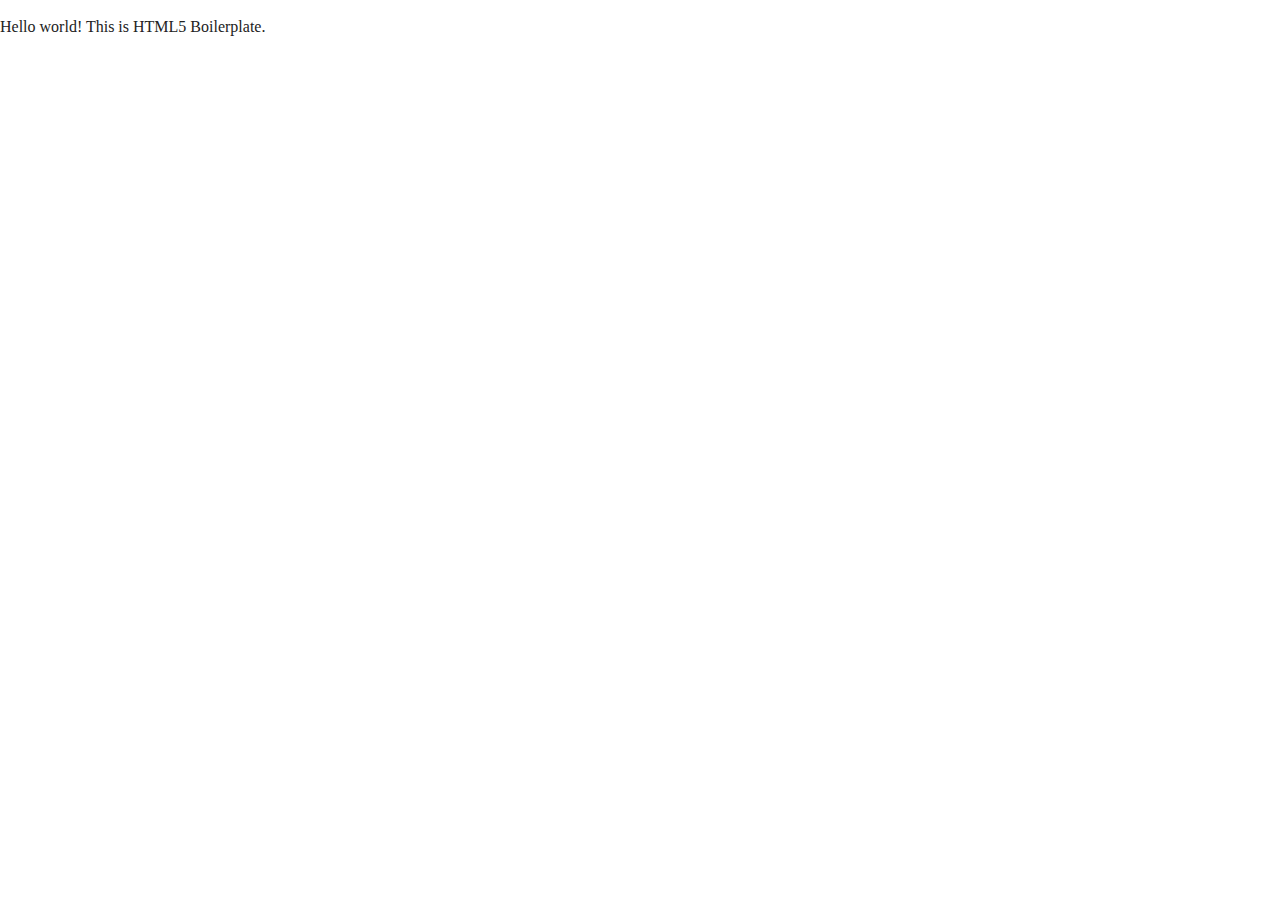
==== index.html @ 9a948e3f "first commit" ====
<!doctype html>
<html class="no-js" lang="">

<head>
  <meta charset="utf-8">
  <title></title>
  <meta name="description" content="">
  <meta name="viewport" content="width=device-width, initial-scale=1">

  <meta property="og:title" content="">
  <meta property="og:type" content="">
  <meta property="og:url" content="">
  <meta property="og:image" content="">

  <link rel="manifest" href="site.webmanifest">
  <link rel="apple-touch-icon" href="icon.png">
  <!-- Place favicon.ico in the root directory -->

  <link rel="stylesheet" href="css/normalize.css">
  <link rel="stylesheet" href="css/main.css">

  <meta name="theme-color" content="#fafafa">
</head>

<body>

  <!-- Add your site or application content here -->
  <p>Hello world! This is HTML5 Boilerplate.</p>
  <script src="js/vendor/modernizr-3.11.2.min.js"></script>
  <script src="js/plugins.js"></script>
  <script src="js/main.js"></script>

  <!-- Google Analytics: change UA-XXXXX-Y to be your site's ID. -->
  <script>
    window.ga = function () { ga.q.push(arguments) }; ga.q = []; ga.l = +new Date;
    ga('create', 'UA-XXXXX-Y', 'auto'); ga('set', 'anonymizeIp', true); ga('set', 'transport', 'beacon'); ga('send', 'pageview')
  </script>
  <script src="https://www.google-analytics.com/analytics.js" async></script>
</body>

</html>
---- css/main.css ----
/*! HTML5 Boilerplate v8.0.0 | MIT License | https://html5boilerplate.com/ */

/* main.css 2.1.0 | MIT License | https://github.com/h5bp/main.css#readme */
/*
 * What follows is the result of much research on cross-browser styling.
 * Credit left inline and big thanks to Nicolas Gallagher, Jonathan Neal,
 * Kroc Camen, and the H5BP dev community and team.
 */

/* ==========================================================================
   Base styles: opinionated defaults
   ========================================================================== */

html {
  color: #222;
  font-size: 1em;
  line-height: 1.4;
}

/*
 * Remove text-shadow in selection highlight:
 * https://twitter.com/miketaylr/status/12228805301
 *
 * Vendor-prefixed and regular ::selection selectors cannot be combined:
 * https://stackoverflow.com/a/16982510/7133471
 *
 * Customize the background color to match your design.
 */

::-moz-selection {
  background: #b3d4fc;
  text-shadow: none;
}

::selection {
  background: #b3d4fc;
  text-shadow: none;
}

/*
 * A better looking default horizontal rule
 */

hr {
  display: block;
  height: 1px;
  border: 0;
  border-top: 1px solid #ccc;
  margin: 1em 0;
  padding: 0;
}

/*
 * Remove the gap between audio, canvas, iframes,
 * images, videos and the bottom of their containers:
 * https://github.com/h5bp/html5-boilerplate/issues/440
 */

audio,
canvas,
iframe,
img,
svg,
video {
  vertical-align: middle;
}

/*
 * Remove default fieldset styles.
 */

fieldset {
  border: 0;
  margin: 0;
  padding: 0;
}

/*
 * Allow only vertical resizing of textareas.
 */

textarea {
  resize: vertical;
}

/* ==========================================================================
   Author's custom styles
   ========================================================================== */

/* ==========================================================================
   Helper classes
   ========================================================================== */

/*
 * Hide visually and from screen readers
 */

.hidden,
[hidden] {
  display: none !important;
}

/*
 * Hide only visually, but have it available for screen readers:
 * https://snook.ca/archives/html_and_css/hiding-content-for-accessibility
 *
 * 1. For long content, line feeds are not interpreted as spaces and small width
 *    causes content to wrap 1 word per line:
 *    https://medium.com/@jessebeach/beware-smushed-off-screen-accessible-text-5952a4c2cbfe
 */

.sr-only {
  border: 0;
  clip: rect(0, 0, 0, 0);
  height: 1px;
  margin: -1px;
  overflow: hidden;
  padding: 0;
  position: absolute;
  white-space: nowrap;
  width: 1px;
  /* 1 */
}

/*
 * Extends the .sr-only class to allow the element
 * to be focusable when navigated to via the keyboard:
 * https://www.drupal.org/node/897638
 */

.sr-only.focusable:active,
.sr-only.focusable:focus {
  clip: auto;
  height: auto;
  margin: 0;
  overflow: visible;
  position: static;
  white-space: inherit;
  width: auto;
}

/*
 * Hide visually and from screen readers, but maintain layout
 */

.invisible {
  visibility: hidden;
}

/*
 * Clearfix: contain floats
 *
 * For modern browsers
 * 1. The space content is one way to avoid an Opera bug when the
 *    `contenteditable` attribute is included anywhere else in the document.
 *    Otherwise it causes space to appear at the top and bottom of elements
 *    that receive the `clearfix` class.
 * 2. The use of `table` rather than `block` is only necessary if using
 *    `:before` to contain the top-margins of child elements.
 */

.clearfix::before,
.clearfix::after {
  content: " ";
  display: table;
}

.clearfix::after {
  clear: both;
}

/* ==========================================================================
   EXAMPLE Media Queries for Responsive Design.
   These examples override the primary ('mobile first') styles.
   Modify as content requires.
   ========================================================================== */

@media only screen and (min-width: 35em) {
  /* Style adjustments for viewports that meet the condition */
}

@media print,
  (-webkit-min-device-pixel-ratio: 1.25),
  (min-resolution: 1.25dppx),
  (min-resolution: 120dpi) {
  /* Style adjustments for high resolution devices */
}

/* ==========================================================================
   Print styles.
   Inlined to avoid the additional HTTP request:
   https://www.phpied.com/delay-loading-your-print-css/
   ========================================================================== */

@media print {
  *,
  *::before,
  *::after {
    background: #fff !important;
    color: #000 !important;
    /* Black prints faster */
    box-shadow: none !important;
    text-shadow: none !important;
  }

  a,
  a:visited {
    text-decoration: underline;
  }

  a[href]::after {
    content: " (" attr(href) ")";
  }

  abbr[title]::after {
    content: " (" attr(title) ")";
  }

  /*
   * Don't show links that are fragment identifiers,
   * or use the `javascript:` pseudo protocol
   */
  a[href^="#"]::after,
  a[href^="javascript:"]::after {
    content: "";
  }

  pre {
    white-space: pre-wrap !important;
  }

  pre,
  blockquote {
    border: 1px solid #999;
    page-break-inside: avoid;
  }

  /*
   * Printing Tables:
   * https://web.archive.org/web/20180815150934/http://css-discuss.incutio.com/wiki/Printing_Tables
   */
  thead {
    display: table-header-group;
  }

  tr,
  img {
    page-break-inside: avoid;
  }

  p,
  h2,
  h3 {
    orphans: 3;
    widows: 3;
  }

  h2,
  h3 {
    page-break-after: avoid;
  }
}
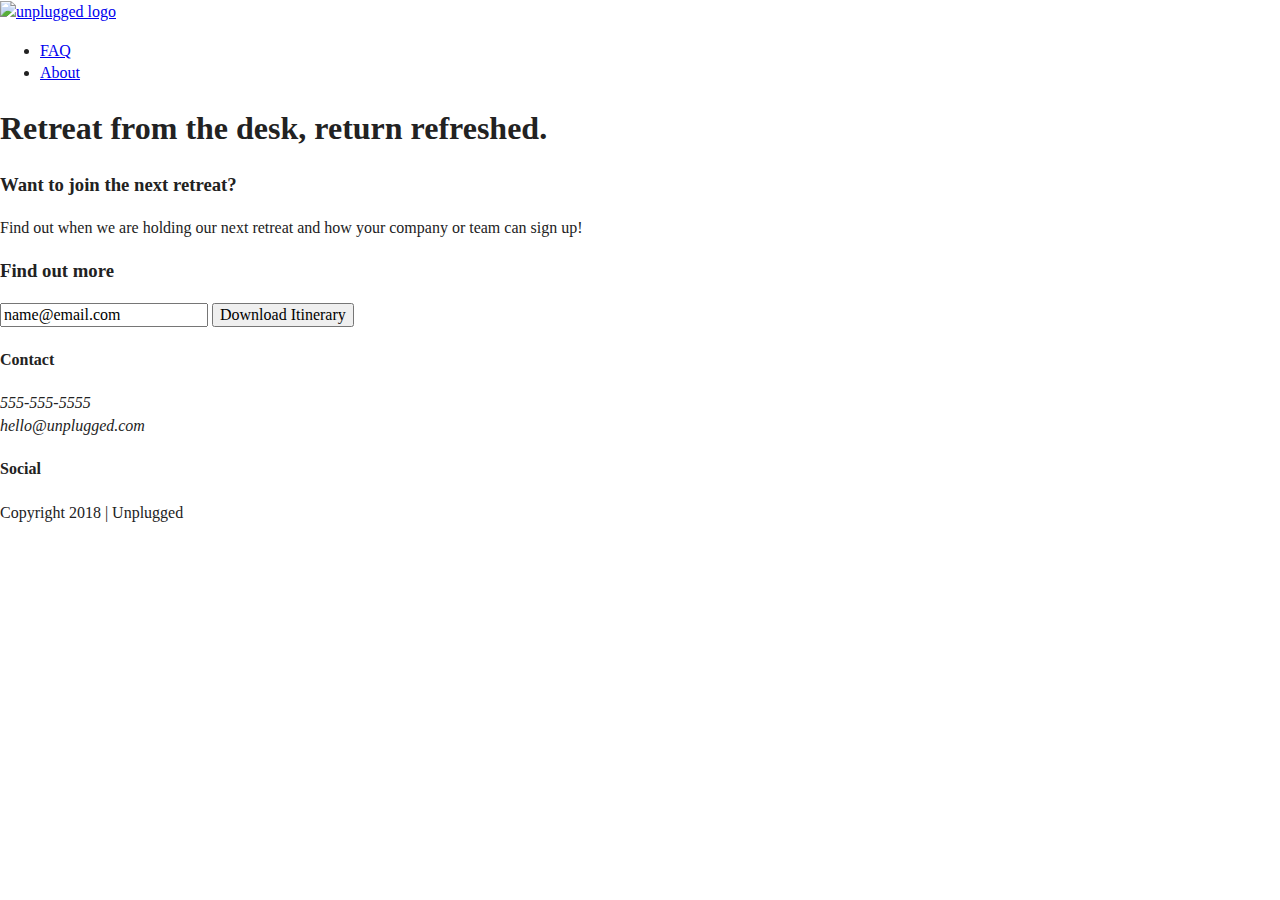
==== commit e7c22577: "HTML content added" ====
--- a/index.html
+++ b/index.html
@@ -3,14 +3,10 @@
 
 <head>
   <meta charset="utf-8">
-  <title></title>
+  <meta http-equiv="x-ua-compatible" content="ie=edge">
+  <title>Unplugged Retreat</title>
   <meta name="description" content="">
-  <meta name="viewport" content="width=device-width, initial-scale=1">
-
-  <meta property="og:title" content="">
-  <meta property="og:type" content="">
-  <meta property="og:url" content="">
-  <meta property="og:image" content="">
+  <meta name="viewport" content="width=device-width, initial-scale=1, shrink-to-fit=no">
 
   <link rel="manifest" href="site.webmanifest">
   <link rel="apple-touch-icon" href="icon.png">
@@ -18,24 +14,111 @@
 
   <link rel="stylesheet" href="css/normalize.css">
   <link rel="stylesheet" href="css/main.css">
-
-  <meta name="theme-color" content="#fafafa">
 </head>
 
 <body>
+  <!--[if lte IE 9]>
+    <p class="browserupgrade">You are using an <strong>outdated</strong> browser. Please <a href="https://browsehappy.com/">upgrade your browser</a> to improve your experience and security.</p>
+  <![endif]-->
 
   <!-- Add your site or application content here -->
-  <p>Hello world! This is HTML5 Boilerplate.</p>
-  <script src="js/vendor/modernizr-3.11.2.min.js"></script>
+  <header>
+    <div class="content-wrapper">
+      <a href="#">
+        <img src="" alt="unplugged logo">
+      </a>
+      <div class="header-divider"></div>
+      <nav>
+        <ul>
+          <li><a href="faq/index.html" target="_blank">FAQ</a></li>
+          <li><a href="about/index.html" target="_blank">About</a></li>
+        </ul>
+      </nav>
+    </div>
+  </header>
+
+  <main>
+
+    <section class="hero-area">
+      <div class="content-wrapper">
+        <h1>Retreat from the desk, return refreshed.</h1>
+      </div>
+    </section>
+
+    <aside>
+      <div class="content-wrapper">
+        <div class="form-description">
+          <h3>Want to join the next retreat?</h3>
+          <p>
+            Find out when we are holding our next retreat and how your company or team can sign up!
+          </p>
+        </div>
+        <div class="form">
+          <h3>Find out more</h3>
+          <input type="text" name="name" value="name@email.com">
+          <input type="button" value="Download Itinerary">
+        </div>
+      </div> <!-- aside content wrapper ends -->
+    </aside>
+
+  </main> <!-- main wrapper -->
+
+  <footer>
+    <div class="content-wrapper">
+      <div class="footer-content">
+        <div class="contact">
+          <h4>Contact</h4>
+          <address>
+            <p>
+              555-555-5555<br>
+              hello@unplugged.com
+            </p>
+          </address>
+        </div>
+        <div class="social">
+          <h4>Social</h4>
+          <div class="social-icons">
+            <p>
+              <a href="https://www.facebook.com/Skillcrush/" target="_blank"></a>
+            </p>
+            <p>
+              <a href="https://twitter.com/Skillcrush" target="_blank"></a>
+            </p>
+            <p>
+              <a href="https://www.instagram.com/skillcrush/" target="_blank"></a>
+            </p>
+          </div>
+        </div>
+      </div> <!-- footer content ends -->
+    </div>
+    <!--footer content-wrapper ends-->
+    <div class="copyright">
+      <p>Copyright 2018 | Unplugged</p>
+    </div>
+  </footer>
+
+  <script src="js/vendor/modernizr-3.6.0.min.js"></script>
+  <script src="https://code.jquery.com/jquery-3.3.1.min.js" integrity="sha256-FgpCb/KJQlLNfOu91ta32o/NMZxltwRo8QtmkMRdAu8="
+    crossorigin="anonymous"></script>
+  <script>
+    window.jQuery || document.write('<script src="js/vendor/jquery-3.3.1.min.js"><\/script>')
+
+  </script>
   <script src="js/plugins.js"></script>
   <script src="js/main.js"></script>
 
   <!-- Google Analytics: change UA-XXXXX-Y to be your site's ID. -->
   <script>
-    window.ga = function () { ga.q.push(arguments) }; ga.q = []; ga.l = +new Date;
-    ga('create', 'UA-XXXXX-Y', 'auto'); ga('set', 'anonymizeIp', true); ga('set', 'transport', 'beacon'); ga('send', 'pageview')
+    window.ga = function () {
+      ga.q.push(arguments)
+    };
+    ga.q = [];
+    ga.l = +new Date;
+    ga('create', 'UA-XXXXX-Y', 'auto');
+    ga('send', 'pageview')
+
   </script>
-  <script src="https://www.google-analytics.com/analytics.js" async></script>
+  <script src="https://www.google-analytics.com/analytics.js" async defer></script>
 </body>
 
 </html>
--- a/css/main.css
+++ b/css/main.css
@@ -1,6 +1,5 @@
-/*! HTML5 Boilerplate v8.0.0 | MIT License | https://html5boilerplate.com/ */
-
-/* main.css 2.1.0 | MIT License | https://github.com/h5bp/main.css#readme */
+/*! HTML5 Boilerplate v6.1.0 | MIT License | https://html5boilerplate.com/ */
+
 /*
  * What follows is the result of much research on cross-browser styling.
  * Credit left inline and big thanks to Nicolas Gallagher, Jonathan Neal,
@@ -12,9 +11,9 @@
    ========================================================================== */
 
 html {
-  color: #222;
-  font-size: 1em;
-  line-height: 1.4;
+    color: #222;
+    font-size: 1em;
+    line-height: 1.4;
 }
 
 /*
@@ -28,13 +27,13 @@
  */
 
 ::-moz-selection {
-  background: #b3d4fc;
-  text-shadow: none;
+    background: #b3d4fc;
+    text-shadow: none;
 }
 
 ::selection {
-  background: #b3d4fc;
-  text-shadow: none;
+    background: #b3d4fc;
+    text-shadow: none;
 }
 
 /*
@@ -42,12 +41,12 @@
  */
 
 hr {
-  display: block;
-  height: 1px;
-  border: 0;
-  border-top: 1px solid #ccc;
-  margin: 1em 0;
-  padding: 0;
+    display: block;
+    height: 1px;
+    border: 0;
+    border-top: 1px solid #ccc;
+    margin: 1em 0;
+    padding: 0;
 }
 
 /*
@@ -62,7 +61,7 @@
 img,
 svg,
 video {
-  vertical-align: middle;
+    vertical-align: middle;
 }
 
 /*
@@ -70,9 +69,9 @@
  */
 
 fieldset {
-  border: 0;
-  margin: 0;
-  padding: 0;
+    border: 0;
+    margin: 0;
+    padding: 0;
 }
 
 /*
@@ -80,13 +79,40 @@
  */
 
 textarea {
-  resize: vertical;
+    resize: vertical;
+}
+
+/* ==========================================================================
+   Browser Upgrade Prompt
+   ========================================================================== */
+
+.browserupgrade {
+    margin: 0.2em 0;
+    background: #ccc;
+    color: #000;
+    padding: 0.2em 0;
 }
 
 /* ==========================================================================
    Author's custom styles
    ========================================================================== */
 
+
+
+
+
+
+
+
+
+
+
+
+
+
+
+
+
 /* ==========================================================================
    Helper classes
    ========================================================================== */
@@ -95,9 +121,8 @@
  * Hide visually and from screen readers
  */
 
-.hidden,
-[hidden] {
-  display: none !important;
+.hidden {
+    display: none !important;
 }
 
 /*
@@ -109,34 +134,33 @@
  *    https://medium.com/@jessebeach/beware-smushed-off-screen-accessible-text-5952a4c2cbfe
  */
 
-.sr-only {
-  border: 0;
-  clip: rect(0, 0, 0, 0);
-  height: 1px;
-  margin: -1px;
-  overflow: hidden;
-  padding: 0;
-  position: absolute;
-  white-space: nowrap;
-  width: 1px;
-  /* 1 */
-}
-
-/*
- * Extends the .sr-only class to allow the element
+.visuallyhidden {
+    border: 0;
+    clip: rect(0 0 0 0);
+    height: 1px;
+    margin: -1px;
+    overflow: hidden;
+    padding: 0;
+    position: absolute;
+    width: 1px;
+    white-space: nowrap; /* 1 */
+}
+
+/*
+ * Extends the .visuallyhidden class to allow the element
  * to be focusable when navigated to via the keyboard:
  * https://www.drupal.org/node/897638
  */
 
-.sr-only.focusable:active,
-.sr-only.focusable:focus {
-  clip: auto;
-  height: auto;
-  margin: 0;
-  overflow: visible;
-  position: static;
-  white-space: inherit;
-  width: auto;
+.visuallyhidden.focusable:active,
+.visuallyhidden.focusable:focus {
+    clip: auto;
+    height: auto;
+    margin: 0;
+    overflow: visible;
+    position: static;
+    width: auto;
+    white-space: inherit;
 }
 
 /*
@@ -144,7 +168,7 @@
  */
 
 .invisible {
-  visibility: hidden;
+    visibility: hidden;
 }
 
 /*
@@ -159,14 +183,14 @@
  *    `:before` to contain the top-margins of child elements.
  */
 
-.clearfix::before,
-.clearfix::after {
-  content: " ";
-  display: table;
-}
-
-.clearfix::after {
-  clear: both;
+.clearfix:before,
+.clearfix:after {
+    content: " "; /* 1 */
+    display: table; /* 2 */
+}
+
+.clearfix:after {
+    clear: both;
 }
 
 /* ==========================================================================
@@ -176,14 +200,14 @@
    ========================================================================== */
 
 @media only screen and (min-width: 35em) {
-  /* Style adjustments for viewports that meet the condition */
+    /* Style adjustments for viewports that meet the condition */
 }
 
 @media print,
-  (-webkit-min-device-pixel-ratio: 1.25),
-  (min-resolution: 1.25dppx),
-  (min-resolution: 120dpi) {
-  /* Style adjustments for high resolution devices */
+       (-webkit-min-device-pixel-ratio: 1.25),
+       (min-resolution: 1.25dppx),
+       (min-resolution: 120dpi) {
+    /* Style adjustments for high resolution devices */
 }
 
 /* ==========================================================================
@@ -193,71 +217,71 @@
    ========================================================================== */
 
 @media print {
-  *,
-  *::before,
-  *::after {
-    background: #fff !important;
-    color: #000 !important;
-    /* Black prints faster */
-    box-shadow: none !important;
-    text-shadow: none !important;
-  }
-
-  a,
-  a:visited {
-    text-decoration: underline;
-  }
-
-  a[href]::after {
-    content: " (" attr(href) ")";
-  }
-
-  abbr[title]::after {
-    content: " (" attr(title) ")";
-  }
-
-  /*
-   * Don't show links that are fragment identifiers,
-   * or use the `javascript:` pseudo protocol
-   */
-  a[href^="#"]::after,
-  a[href^="javascript:"]::after {
-    content: "";
-  }
-
-  pre {
-    white-space: pre-wrap !important;
-  }
-
-  pre,
-  blockquote {
-    border: 1px solid #999;
-    page-break-inside: avoid;
-  }
-
-  /*
-   * Printing Tables:
-   * https://web.archive.org/web/20180815150934/http://css-discuss.incutio.com/wiki/Printing_Tables
-   */
-  thead {
-    display: table-header-group;
-  }
-
-  tr,
-  img {
-    page-break-inside: avoid;
-  }
-
-  p,
-  h2,
-  h3 {
-    orphans: 3;
-    widows: 3;
-  }
-
-  h2,
-  h3 {
-    page-break-after: avoid;
-  }
-}
-
+    *,
+    *:before,
+    *:after {
+        background: transparent !important;
+        color: #000 !important; /* Black prints faster */
+        -webkit-box-shadow: none !important;
+        box-shadow: none !important;
+        text-shadow: none !important;
+    }
+
+    a,
+    a:visited {
+        text-decoration: underline;
+    }
+
+    a[href]:after {
+        content: " (" attr(href) ")";
+    }
+
+    abbr[title]:after {
+        content: " (" attr(title) ")";
+    }
+
+    /*
+     * Don't show links that are fragment identifiers,
+     * or use the `javascript:` pseudo protocol
+     */
+
+    a[href^="#"]:after,
+    a[href^="javascript:"]:after {
+        content: "";
+    }
+
+    pre {
+        white-space: pre-wrap !important;
+    }
+    pre,
+    blockquote {
+        border: 1px solid #999;
+        page-break-inside: avoid;
+    }
+
+    /*
+     * Printing Tables:
+     * http://css-discuss.incutio.com/wiki/Printing_Tables
+     */
+
+    thead {
+        display: table-header-group;
+    }
+
+    tr,
+    img {
+        page-break-inside: avoid;
+    }
+
+    p,
+    h2,
+    h3 {
+        orphans: 3;
+        widows: 3;
+    }
+
+    h2,
+    h3 {
+        page-break-after: avoid;
+    }
+}
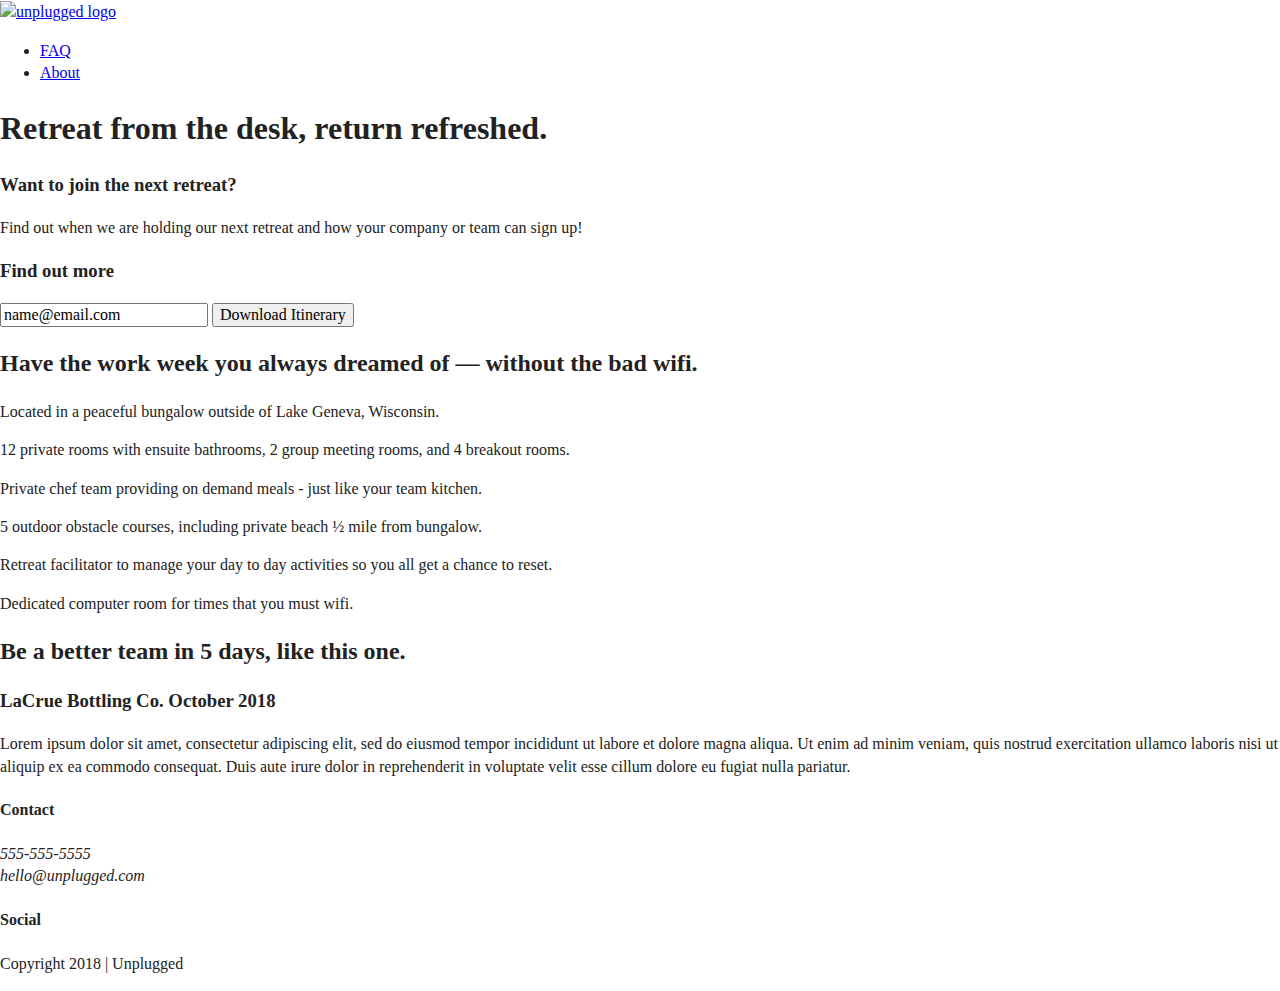
==== commit 27355e66: "Update to main body added content." ====
--- a/index.html
+++ b/index.html
@@ -61,6 +61,73 @@
       </div> <!-- aside content wrapper ends -->
     </aside>
 
+    <section class="features">
+      <div class="content-wrapper">
+        <h2>Have the work week you always dreamed of — without the bad wifi.</h2>
+        <div class="features-items">
+          <article>
+            <p class="fontawesome-icon">
+            </p>
+            <p class="features-item-description">
+              Located in a peaceful bungalow outside of Lake Geneva, Wisconsin.
+            </p>
+          </article>
+          <article>
+            <p class="fontawesome-icon">
+            </p>
+            <p class="features-item-description">
+              12 private rooms with ensuite bathrooms, 2 group meeting rooms, and 4 breakout rooms.
+            </p>
+          </article>
+          <article>
+            <p class="fontawesome-icon">
+            </p>
+            <p class="features-item-description">
+              Private chef team providing on demand meals - just like your team kitchen.
+            </p>
+          </article>
+          <article>
+            <p class="fontawesome-icon">
+            </p>
+            <p class="features-item-description">
+              5 outdoor obstacle courses, including private beach ½ mile from bungalow.
+            </p>
+          </article>
+          <article>
+            <p class="fontawesome-icon">
+            </p>
+            <p class="features-item-description">
+              Retreat facilitator to manage your day to day activities so you all get a chance to reset.
+            </p>
+          </article>
+          <article>
+            <p class="fontawesome-icon">
+            </p>
+            <p class="features-item-description">
+              Dedicated computer room for times that you must wifi.
+            </p>
+          </article>
+        </div>
+      </div>
+    </section>
+
+    <section class="reviews">
+      <div class="content-wrapper">
+        <h2>Be a better team in 5 days, like this one.</h2>
+        <article>
+          <div>
+            <h3>LaCrue Bottling Co. October 2018</h3>
+            <p>
+              Lorem ipsum dolor sit amet, consectetur adipiscing elit, sed do eiusmod tempor incididunt ut labore et
+              dolore magna aliqua. Ut enim ad minim veniam, quis nostrud exercitation ullamco laboris nisi ut aliquip
+              ex ea commodo consequat. Duis aute irure dolor in reprehenderit in voluptate velit esse cillum dolore eu
+              fugiat nulla pariatur.
+            </p>
+          </div>
+        </article>
+      </div>
+    </section>
+    
   </main> <!-- main wrapper -->
 
   <footer>
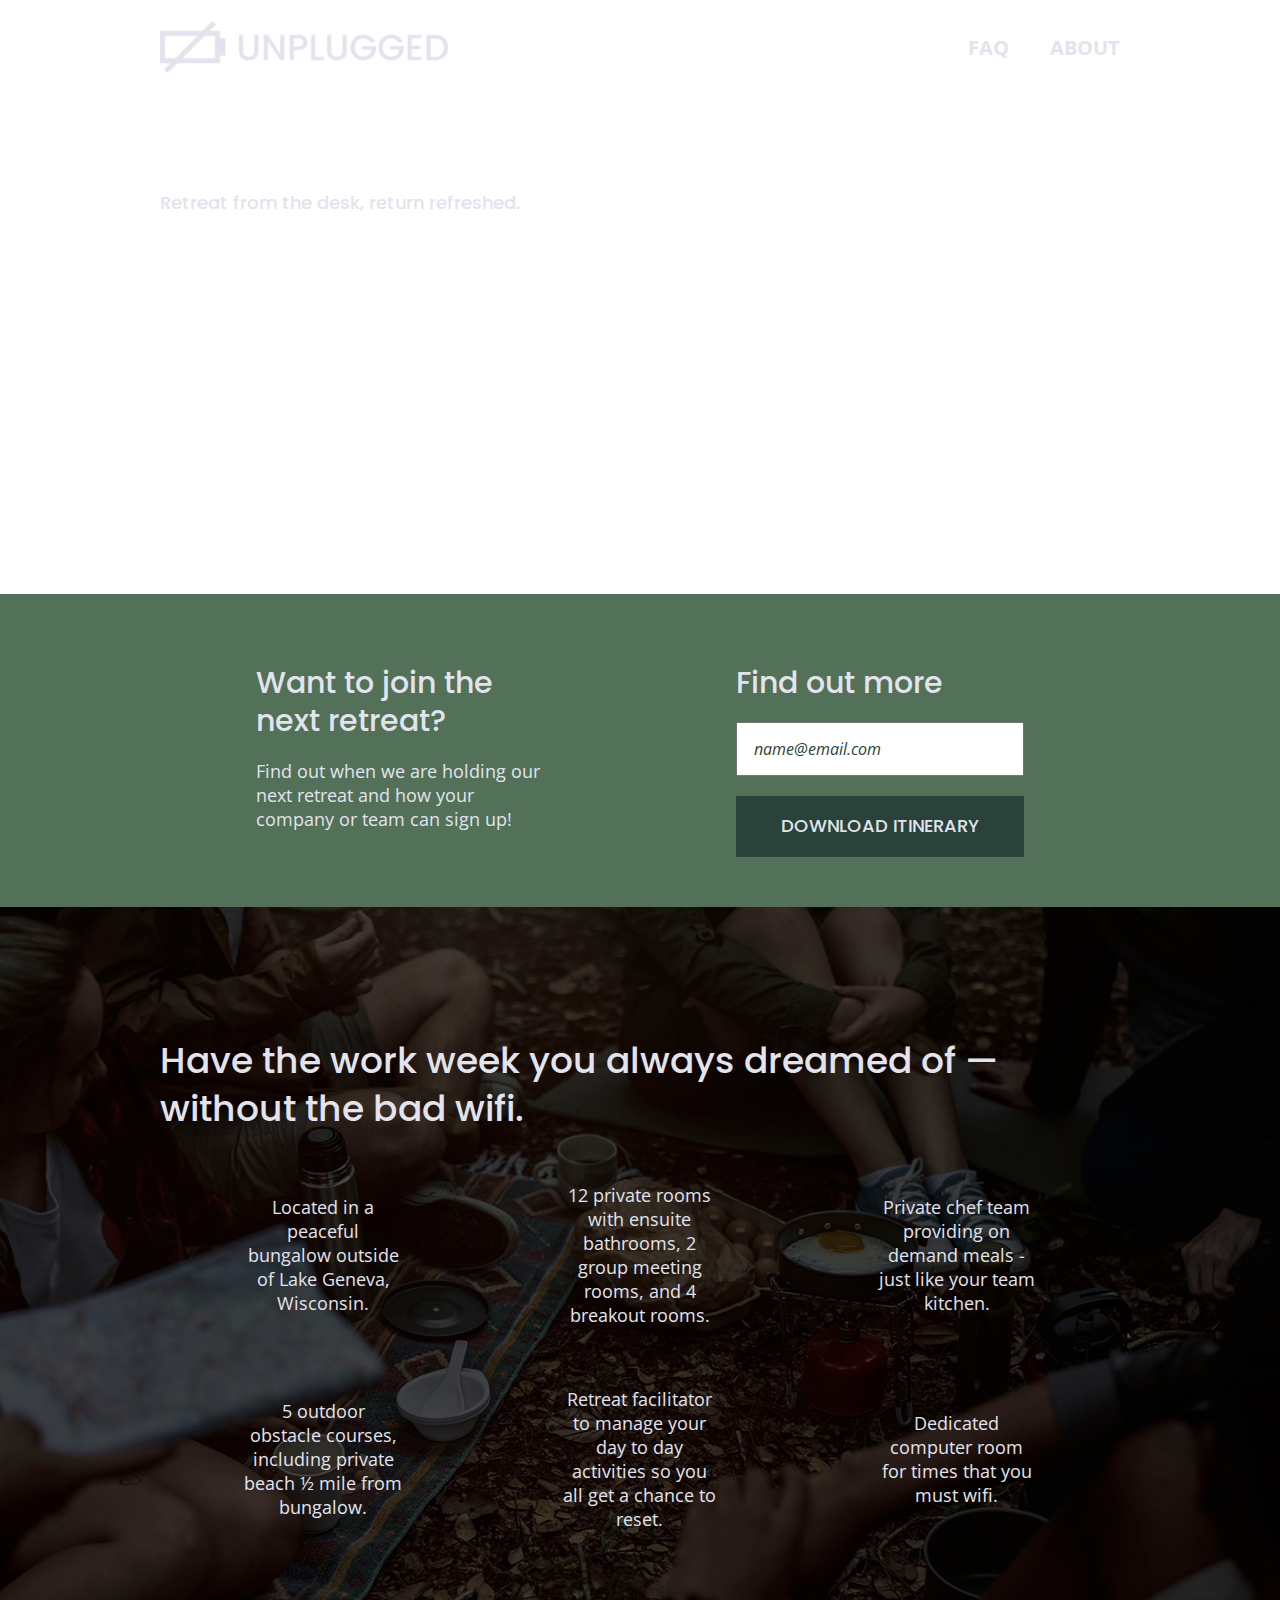
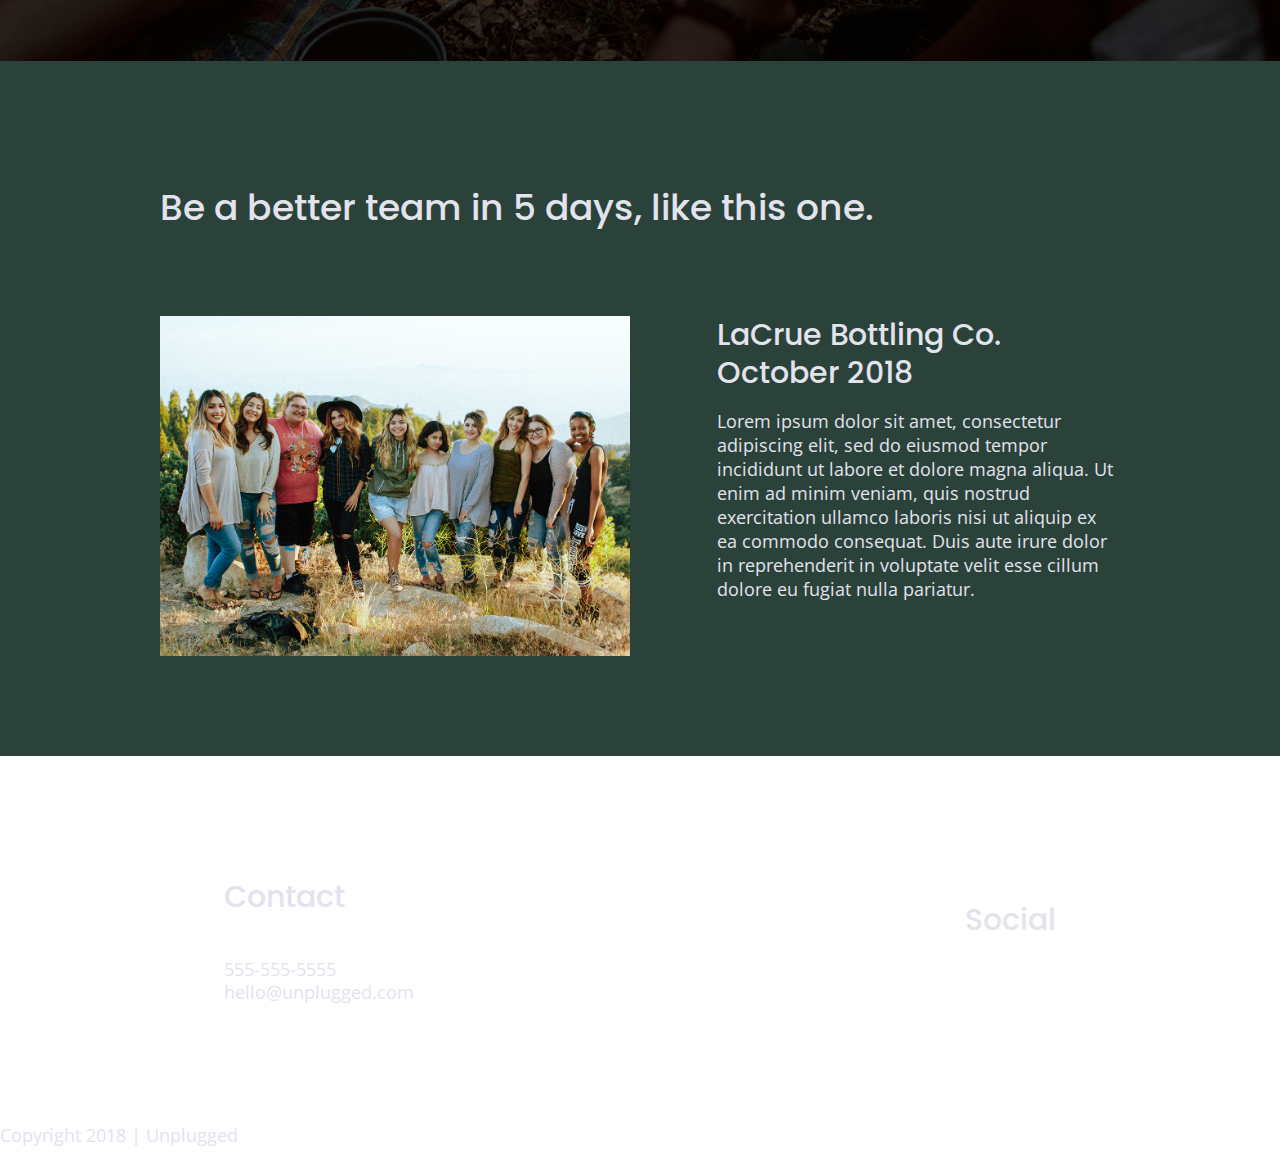
==== commit 6d1bdc7a: "Added img and logo" ====
--- a/index.html
+++ b/index.html
@@ -14,6 +14,11 @@
 
   <link rel="stylesheet" href="css/normalize.css">
   <link rel="stylesheet" href="css/main.css">
+
+  <!-- Google Fonts -->
+  <link href="https://fonts.googleapis.com/css?family=Open+Sans:400,700|Poppins:500,700" rel="stylesheet">
+  <link rel="stylesheet" href="css/normalize.css">
+  <link rel="stylesheet" href="css/main.css">
 </head>
 
 <body>
@@ -24,9 +29,11 @@
   <!-- Add your site or application content here -->
   <header>
     <div class="content-wrapper">
-      <a href="#">
-        <img src="" alt="unplugged logo">
-      </a>
+      <figure>
+        <a href="#">
+          <img src="img/unpluggedlogo.png" alt="unplugged logo">
+        </a>
+      </figure>
       <div class="header-divider"></div>
       <nav>
         <ul>
@@ -115,6 +122,9 @@
       <div class="content-wrapper">
         <h2>Be a better team in 5 days, like this one.</h2>
         <article>
+          <figure>
+            <img src="img/omar-lopez-296944-unsplash.jpg" alt="Group of people looking happy at an outdoor retreat.">
+          </figure>
           <div>
             <h3>LaCrue Bottling Co. October 2018</h3>
             <p>
--- a/css/main.css
+++ b/css/main.css
@@ -79,7 +79,7 @@
  */
 
 textarea {
-    resize: vertical;
+        resize: vertical;
 }
 
 /* ==========================================================================
@@ -87,31 +87,324 @@
    ========================================================================== */
 
 .browserupgrade {
-    margin: 0.2em 0;
-    background: #ccc;
-    color: #000;
-    padding: 0.2em 0;
+        margin: 0.2em 0;
+        background: #ccc;
+        color: #000;
+        padding: 0.2em 0;
 }
 
 /* ==========================================================================
    Author's custom styles
    ========================================================================== */
-
-
-
-
-
-
-
-
-
-
-
-
-
-
-
-
+  
+   /* General Styles */
+
+html {
+    font-size: 16px;
+}
+ 
+body {
+  font-size: 1em;
+  font-family: 'Open Sans', sans-serif;
+  color: #e2e3ed;
+  text-align: left;
+}
+
+ul, 
+ol {
+  list-style-type: none;
+}
+ 
+a {
+  color: #e2e3ed;
+  text-decoration: none;
+}
+
+h2 {
+    font-family: 'Poppins', sans-serif;
+    font-weight: 500;
+    font-size: 1.875em;
+  }
+   
+  h3, 
+  h4 {
+    font-family: 'Poppins', sans-serif;
+    font-weight: 500;
+    font-size: 1.125em;
+    margin: 20px 0;
+  }
+   
+  p {
+    font-size: .875em;
+    line-height: 1.285;
+  }
+    
+  address {
+   font-style: normal;
+  }
+
+  img {
+    width: 100%;
+   }
+    
+   figure {
+    margin: 0;
+   }
+
+.content-wrapper {
+        width: 90%;
+        margin: 50px 0;
+  }
+
+
+/* ---------- Base Heeader - Footer Styles ---------*/
+
+header,
+footer {
+        display: flex;
+        justify-content: center;
+        align-items: center;
+        flex-flow: row wrap;
+}
+
+/* Header styles */
+
+header .content-wrapper {
+        display: flex;
+        justify-content: center;
+        align-items: center;
+        flex-flow: row wrap;
+        margin: 0;
+}
+
+header {
+        padding: 15px 0;
+}
+
+.header-divider {
+         width: 100%;
+        height: 1px;
+        margin: 10px 0 20px 0;
+  }
+
+header nav {
+        display: flex;
+        justify-content: space-around;
+        align-items: center;
+        flex-flow: row wrap;
+        width: 60%;
+        font-size: 1.125em;
+        font-weight: 700;
+        text-transform: uppercase;
+}
+
+header nav ul {
+        display: flex;
+        justify-content: space-around;
+        width: 100%;
+  }
+
+  header nav ul li {
+    font-size: 1.125em;
+  }
+
+  footer {
+        flex-direction: column;
+  }
+  
+  footer p {
+        margin: 0;
+  }
+
+  footer .content-wrapper {
+        width: 55%;
+        margin: 50px 0;
+  }
+  
+  footer .contact {
+        margin-bottom: 50px;
+  }
+
+  footer .social-icons {
+        display: flex;
+        justify-content: space-around;
+        align-items: center;
+  }
+  
+  footer .social-icons p {
+        display: flex;
+        justify-content: center;
+        align-items: center;
+  }
+  
+  footer .copyright {
+        margin: 20px 0;
+  }  
+
+/* --------------------- Mobile styles Homepage -------------------- */
+
+/* Hero Area */
+
+.hero-area {
+    background-image: url(../img/jake-melara-30679-unsplash.jpg);
+    background-size: cover;
+    background-position: center;
+    min-height: 500px;
+    display: flex;
+    justify-content: center;
+    flex-flow: row wrap;
+}
+
+.hero-area h1 {
+    font-size: 2.25em;
+    font-family: 'Poppins', Helvetica, Arial, sans-serif;
+    font-weight: 500; 
+    line-height: 1.2; 
+  }
+
+/* Aside */
+
+aside {
+    background-color: #527158;
+    display: flex;
+    justify-content: center;
+    align-items: center;
+    flex-flow: row wrap;
+}
+
+aside .form{
+    margin-top: 30px;
+  } 
+
+  input[type=text] {
+    box-sizing: border-box;
+    width: 100%;
+    color: #2a423a;
+    font-style: italic;
+    padding: 1em;
+  }
+  
+  input[type=button] {
+    width: 100%;
+    padding: 20px 0;
+    margin-top: 20px;
+    background-color: #2a423a;
+    font-family: 'Poppins', Helvetica, Arial, sans-serif;
+    font-weight: 500;
+    font-size: 1.125em;
+    color: #e2e3ed;
+    border: none;
+    text-align: center;
+    text-transform: uppercase;
+  }
+
+/* Features */
+
+.features {
+    background-image: url(../img/rawpixel-800820-unsplash1.jpg);
+    background-size: cover;
+    background-position: center;
+    display: flex;
+    justify-content: center;
+    flex-flow: row wrap;
+  }
+  
+  .features h2 {
+     margin-bottom: 60px;
+  }
+
+  .features article {
+        width: 63%;
+        margin: 30px 0;
+  }
+
+  .features .features-items {
+        display: flex;
+        justify-content: center;
+        align-items: center;
+        flex-flow: row wrap;
+  }
+
+  .features p {
+      text-align: center;
+      margin: 0;
+  }
+
+  /* Reviews */
+
+.reviews {
+    background-color: #2a423a;    
+    display: flex;
+    justify-content: center;
+    flex-flow: row wrap;
+  }
+
+  .reviews h2 {
+        margin-bottom: 40px;
+        line-height: 1;
+  }
+  
+  .reviews h3 {
+        width: 55%;
+        margin: 20px 0;
+  }
+
+/* ==========================================================================
+   About Page
+   ========================================================================== */
+
+   .mission {
+    background-color: #527158;    
+    display: flex;
+    justify-content: center;
+    align-items: center;
+    flex-flow: row wrap;
+  }
+  
+  .contact-section {
+    background-color: #2a423a;
+    display: flex;
+    justify-content: center;
+    align-items: center;
+    flex-flow: row wrap;
+  }
+
+  .contact-content p {
+        margin: 0;
+  }
+
+  /* ==========================================================================
+   FAQ Page
+   ========================================================================== */
+
+.faq {
+    background-color: #527158;
+    display: flex;
+    justify-content: center;
+    align-items: center;
+    flex-flow: row wrap;
+  }
+  
+  .faq .content-wrapper {
+      margin: 50px 0 0 0;
+    display: flex;
+    justify-content: center;
+    align-items: center;
+    flex-flow: row wrap;
+  }
+
+  .faq h2 {
+        margin-bottom: 40px;
+        line-height: 1;
+  }
+  
+  .faq-content {
+        margin-bottom: 50px;
+  }
+
+  .faq-content h4 {
+    line-height: 1.333;
+  }
 
 /* ==========================================================================
    Helper classes
@@ -190,25 +483,298 @@
 }
 
 .clearfix:after {
-    clear: both;
+     clear: both;
 }
 
 /* ==========================================================================
-   EXAMPLE Media Queries for Responsive Design.
-   These examples override the primary ('mobile first') styles.
-   Modify as content requires.
+   Media Queries for Responsive Design.
    ========================================================================== */
 
-@media only screen and (min-width: 35em) {
-    /* Style adjustments for viewports that meet the condition */
-}
-
-@media print,
-       (-webkit-min-device-pixel-ratio: 1.25),
-       (min-resolution: 1.25dppx),
-       (min-resolution: 120dpi) {
-    /* Style adjustments for high resolution devices */
-}
+@media only screen and (min-width: 768px) {
+    /* Tablet styles */
+
+    /* General styles */
+    .content-wrapper {
+         max-width: 640px;
+         margin: 100px 0;
+      }
+
+      h2 {
+        font-size: 2.25em;
+        line-height: 1.333;
+    }
+    
+    h3 {
+        font-size: 1.5em;
+        line-height: 1.25;
+    }
+
+      /* Header */
+    header {
+            justify-content: space-around;
+            padding: 33px 0;
+      } 
+    
+      header .content-wrapper {
+            width: 100%;
+            justify-content: space-between;
+      }
+    
+      header figure {
+        width: 30%;
+      }
+
+      header nav {
+         width: 20%;
+      }
+    
+      header nav ul {
+         justify-content: space-between;
+      }
+    
+      .header-divider {
+            display: none;
+      }
+      /* Hero Area */
+
+      .hero-area h1 {
+        font-size: 3em;
+        line-height: 1;
+        margin: 0;
+    }
+
+       /* Aside */
+    aside .content-wrapper {
+        margin: 50px 0;
+        display: flex;
+        justify-content: space-between;
+        flex-flow: row wrap;
+      }
+    
+      aside .content-wrapper .form-description,
+      aside .content-wrapper .form {
+         width: 40%;
+         margin: 0;
+      }
+
+       /* Features */
+
+       .features h2 {
+        margin-bottom: 20px;
+      }
+
+    .features article {
+            display: flex;
+         justify-content: center;
+         align-items: center;
+         flex-flow: column wrap;
+         flex-basis: 50%;
+      }
+      
+      .features .features-item-description {
+         width: 50%;
+      }
+
+      /* Reviews */
+    .reviews article {
+         display: flex;
+         justify-content: space-between;
+      }
+    
+      .reviews h2 {
+        width: 85%;
+      }
+
+      .reviews article div,
+      .reviews article figure {
+        width: 49%;
+      }
+    
+      .reviews h3 {
+        width: 75%;
+        margin: 0;
+    }
+
+      /* Footer */
+      footer .content-wrapper {
+        width: 65%;
+        margin: 100px 0;
+      }
+    
+      .footer-content {
+            display: flex;
+            justify-content: space-between;
+            align-items: center;
+            flex-direction: row;
+      }
+    
+      footer .contact {
+            margin-bottom: 0;
+      }
+
+      footer h4 {
+        font-size: 1.5em;
+        margin-bottom: 40px;
+      }
+    
+      footer p {
+          line-height: 1.285;
+      }
+    
+      footer .copyright {
+            width: 100%;
+      }
+
+      /* ==========================================================================
+     About Page
+     ========================================================================== */
+  
+    .mission-content {
+        display: flex;
+        justify-content: space-between;
+        align-items: center;
+        padding-top: 20px
+      }
+    
+      .mission-content p {
+         width: 45%;
+      }
+    
+      .contact-section .content-wrapper h2 {
+         width: 80%;
+      }
+    
+      .contact-content {
+            display: flex;
+            justify-content: space-between;
+            align-items: flex-start;
+      }
+
+      .contact-content h4 {
+        font-size: 1.5em;
+      }
+
+    /* ==========================================================================
+     FAQ Page
+     ========================================================================== */
+  
+    .faq .content-wrapper {
+         justify-content: space-between;
+      }
+    
+      .faq-content {
+            flex-basis: 45%;
+      }
+    
+      .faq h2 {
+         width: 100%;
+      }
+    
+      .faq h4,
+  .faq p {
+      font-size: .875em;
+      line-height: 1.125;
+  }
+}
+
+@media only screen and (min-width: 1200px) {
+    /* Desktop styles */
+
+    header {
+        padding: 15px 0;
+      }
+
+    .content-wrapper {
+        max-width: 960px;
+   }
+
+   h2 {
+    font-size: 2.25em;
+  }
+
+  h3,
+  h4 {
+      font-size: 1.875em;
+  }
+
+  p {
+      font-size: 1.125em;
+      line-height: 1.333;
+  }
+
+    /* Hero */
+   .hero-area h1 {
+       font-size: 1.125em;
+       width: 60%;
+   }
+
+   /* Aside */
+   aside .content-wrapper {
+       justify-content: space-around;
+   }
+
+   aside .content-wrapper .form-description,
+   aside .content-wrapper .form {
+       width: 30%;
+   }
+
+   .form-description p {
+    font-size: 1.125em;
+  }
+
+   /* Features */
+
+   .features h2 {
+       width: 90%;
+   }
+
+   .features article {
+       flex-basis: 33%;
+   }
+
+   /* Reviews */ 
+   
+   .reviews h2 {
+    padding-bottom: 50px; 
+  }
+  
+  .reviews article div {
+    width: 42%;
+  }
+
+  footer h4 {
+    font-size: 1.875em;
+  }
+
+/* ==========================================================================
+  About Page
+  ========================================================================== */
+   .mission h2,
+   .contact-section .content-wrapper h2 {
+       width: 95%;
+       font-size: 3em;
+   }
+
+   .contact-content h4 {
+    font-size: 1.875em;
+  }
+
+/* ==========================================================================
+  FAQ Page
+  ========================================================================== */
+   .faq h2 {
+       width: 100%;
+       font-size: 3em;
+   }
+
+   .faq h4,
+  .faq p {
+      font-size: 1.125em;
+      line-height: 1;
+  }
+
+}
+
 
 /* ==========================================================================
    Print styles.
--- a/css/main.css
+++ b/css/main.css
@@ -79,7 +79,7 @@
  */
 
 textarea {
-    resize: vertical;
+        resize: vertical;
 }
 
 /* ==========================================================================
@@ -87,31 +87,324 @@
    ========================================================================== */
 
 .browserupgrade {
-    margin: 0.2em 0;
-    background: #ccc;
-    color: #000;
-    padding: 0.2em 0;
+        margin: 0.2em 0;
+        background: #ccc;
+        color: #000;
+        padding: 0.2em 0;
 }
 
 /* ==========================================================================
    Author's custom styles
    ========================================================================== */
-
-
-
-
-
-
-
-
-
-
-
-
-
-
-
-
+  
+   /* General Styles */
+
+html {
+    font-size: 16px;
+}
+ 
+body {
+  font-size: 1em;
+  font-family: 'Open Sans', sans-serif;
+  color: #e2e3ed;
+  text-align: left;
+}
+
+ul, 
+ol {
+  list-style-type: none;
+}
+ 
+a {
+  color: #e2e3ed;
+  text-decoration: none;
+}
+
+h2 {
+    font-family: 'Poppins', sans-serif;
+    font-weight: 500;
+    font-size: 1.875em;
+  }
+   
+  h3, 
+  h4 {
+    font-family: 'Poppins', sans-serif;
+    font-weight: 500;
+    font-size: 1.125em;
+    margin: 20px 0;
+  }
+   
+  p {
+    font-size: .875em;
+    line-height: 1.285;
+  }
+    
+  address {
+   font-style: normal;
+  }
+
+  img {
+    width: 100%;
+   }
+    
+   figure {
+    margin: 0;
+   }
+
+.content-wrapper {
+        width: 90%;
+        margin: 50px 0;
+  }
+
+
+/* ---------- Base Heeader - Footer Styles ---------*/
+
+header,
+footer {
+        display: flex;
+        justify-content: center;
+        align-items: center;
+        flex-flow: row wrap;
+}
+
+/* Header styles */
+
+header .content-wrapper {
+        display: flex;
+        justify-content: center;
+        align-items: center;
+        flex-flow: row wrap;
+        margin: 0;
+}
+
+header {
+        padding: 15px 0;
+}
+
+.header-divider {
+         width: 100%;
+        height: 1px;
+        margin: 10px 0 20px 0;
+  }
+
+header nav {
+        display: flex;
+        justify-content: space-around;
+        align-items: center;
+        flex-flow: row wrap;
+        width: 60%;
+        font-size: 1.125em;
+        font-weight: 700;
+        text-transform: uppercase;
+}
+
+header nav ul {
+        display: flex;
+        justify-content: space-around;
+        width: 100%;
+  }
+
+  header nav ul li {
+    font-size: 1.125em;
+  }
+
+  footer {
+        flex-direction: column;
+  }
+  
+  footer p {
+        margin: 0;
+  }
+
+  footer .content-wrapper {
+        width: 55%;
+        margin: 50px 0;
+  }
+  
+  footer .contact {
+        margin-bottom: 50px;
+  }
+
+  footer .social-icons {
+        display: flex;
+        justify-content: space-around;
+        align-items: center;
+  }
+  
+  footer .social-icons p {
+        display: flex;
+        justify-content: center;
+        align-items: center;
+  }
+  
+  footer .copyright {
+        margin: 20px 0;
+  }  
+
+/* --------------------- Mobile styles Homepage -------------------- */
+
+/* Hero Area */
+
+.hero-area {
+    background-image: url(../img/jake-melara-30679-unsplash.jpg);
+    background-size: cover;
+    background-position: center;
+    min-height: 500px;
+    display: flex;
+    justify-content: center;
+    flex-flow: row wrap;
+}
+
+.hero-area h1 {
+    font-size: 2.25em;
+    font-family: 'Poppins', Helvetica, Arial, sans-serif;
+    font-weight: 500; 
+    line-height: 1.2; 
+  }
+
+/* Aside */
+
+aside {
+    background-color: #527158;
+    display: flex;
+    justify-content: center;
+    align-items: center;
+    flex-flow: row wrap;
+}
+
+aside .form{
+    margin-top: 30px;
+  } 
+
+  input[type=text] {
+    box-sizing: border-box;
+    width: 100%;
+    color: #2a423a;
+    font-style: italic;
+    padding: 1em;
+  }
+  
+  input[type=button] {
+    width: 100%;
+    padding: 20px 0;
+    margin-top: 20px;
+    background-color: #2a423a;
+    font-family: 'Poppins', Helvetica, Arial, sans-serif;
+    font-weight: 500;
+    font-size: 1.125em;
+    color: #e2e3ed;
+    border: none;
+    text-align: center;
+    text-transform: uppercase;
+  }
+
+/* Features */
+
+.features {
+    background-image: url(../img/rawpixel-800820-unsplash1.jpg);
+    background-size: cover;
+    background-position: center;
+    display: flex;
+    justify-content: center;
+    flex-flow: row wrap;
+  }
+  
+  .features h2 {
+     margin-bottom: 60px;
+  }
+
+  .features article {
+        width: 63%;
+        margin: 30px 0;
+  }
+
+  .features .features-items {
+        display: flex;
+        justify-content: center;
+        align-items: center;
+        flex-flow: row wrap;
+  }
+
+  .features p {
+      text-align: center;
+      margin: 0;
+  }
+
+  /* Reviews */
+
+.reviews {
+    background-color: #2a423a;    
+    display: flex;
+    justify-content: center;
+    flex-flow: row wrap;
+  }
+
+  .reviews h2 {
+        margin-bottom: 40px;
+        line-height: 1;
+  }
+  
+  .reviews h3 {
+        width: 55%;
+        margin: 20px 0;
+  }
+
+/* ==========================================================================
+   About Page
+   ========================================================================== */
+
+   .mission {
+    background-color: #527158;    
+    display: flex;
+    justify-content: center;
+    align-items: center;
+    flex-flow: row wrap;
+  }
+  
+  .contact-section {
+    background-color: #2a423a;
+    display: flex;
+    justify-content: center;
+    align-items: center;
+    flex-flow: row wrap;
+  }
+
+  .contact-content p {
+        margin: 0;
+  }
+
+  /* ==========================================================================
+   FAQ Page
+   ========================================================================== */
+
+.faq {
+    background-color: #527158;
+    display: flex;
+    justify-content: center;
+    align-items: center;
+    flex-flow: row wrap;
+  }
+  
+  .faq .content-wrapper {
+      margin: 50px 0 0 0;
+    display: flex;
+    justify-content: center;
+    align-items: center;
+    flex-flow: row wrap;
+  }
+
+  .faq h2 {
+        margin-bottom: 40px;
+        line-height: 1;
+  }
+  
+  .faq-content {
+        margin-bottom: 50px;
+  }
+
+  .faq-content h4 {
+    line-height: 1.333;
+  }
 
 /* ==========================================================================
    Helper classes
@@ -190,25 +483,298 @@
 }
 
 .clearfix:after {
-    clear: both;
+     clear: both;
 }
 
 /* ==========================================================================
-   EXAMPLE Media Queries for Responsive Design.
-   These examples override the primary ('mobile first') styles.
-   Modify as content requires.
+   Media Queries for Responsive Design.
    ========================================================================== */
 
-@media only screen and (min-width: 35em) {
-    /* Style adjustments for viewports that meet the condition */
-}
-
-@media print,
-       (-webkit-min-device-pixel-ratio: 1.25),
-       (min-resolution: 1.25dppx),
-       (min-resolution: 120dpi) {
-    /* Style adjustments for high resolution devices */
-}
+@media only screen and (min-width: 768px) {
+    /* Tablet styles */
+
+    /* General styles */
+    .content-wrapper {
+         max-width: 640px;
+         margin: 100px 0;
+      }
+
+      h2 {
+        font-size: 2.25em;
+        line-height: 1.333;
+    }
+    
+    h3 {
+        font-size: 1.5em;
+        line-height: 1.25;
+    }
+
+      /* Header */
+    header {
+            justify-content: space-around;
+            padding: 33px 0;
+      } 
+    
+      header .content-wrapper {
+            width: 100%;
+            justify-content: space-between;
+      }
+    
+      header figure {
+        width: 30%;
+      }
+
+      header nav {
+         width: 20%;
+      }
+    
+      header nav ul {
+         justify-content: space-between;
+      }
+    
+      .header-divider {
+            display: none;
+      }
+      /* Hero Area */
+
+      .hero-area h1 {
+        font-size: 3em;
+        line-height: 1;
+        margin: 0;
+    }
+
+       /* Aside */
+    aside .content-wrapper {
+        margin: 50px 0;
+        display: flex;
+        justify-content: space-between;
+        flex-flow: row wrap;
+      }
+    
+      aside .content-wrapper .form-description,
+      aside .content-wrapper .form {
+         width: 40%;
+         margin: 0;
+      }
+
+       /* Features */
+
+       .features h2 {
+        margin-bottom: 20px;
+      }
+
+    .features article {
+            display: flex;
+         justify-content: center;
+         align-items: center;
+         flex-flow: column wrap;
+         flex-basis: 50%;
+      }
+      
+      .features .features-item-description {
+         width: 50%;
+      }
+
+      /* Reviews */
+    .reviews article {
+         display: flex;
+         justify-content: space-between;
+      }
+    
+      .reviews h2 {
+        width: 85%;
+      }
+
+      .reviews article div,
+      .reviews article figure {
+        width: 49%;
+      }
+    
+      .reviews h3 {
+        width: 75%;
+        margin: 0;
+    }
+
+      /* Footer */
+      footer .content-wrapper {
+        width: 65%;
+        margin: 100px 0;
+      }
+    
+      .footer-content {
+            display: flex;
+            justify-content: space-between;
+            align-items: center;
+            flex-direction: row;
+      }
+    
+      footer .contact {
+            margin-bottom: 0;
+      }
+
+      footer h4 {
+        font-size: 1.5em;
+        margin-bottom: 40px;
+      }
+    
+      footer p {
+          line-height: 1.285;
+      }
+    
+      footer .copyright {
+            width: 100%;
+      }
+
+      /* ==========================================================================
+     About Page
+     ========================================================================== */
+  
+    .mission-content {
+        display: flex;
+        justify-content: space-between;
+        align-items: center;
+        padding-top: 20px
+      }
+    
+      .mission-content p {
+         width: 45%;
+      }
+    
+      .contact-section .content-wrapper h2 {
+         width: 80%;
+      }
+    
+      .contact-content {
+            display: flex;
+            justify-content: space-between;
+            align-items: flex-start;
+      }
+
+      .contact-content h4 {
+        font-size: 1.5em;
+      }
+
+    /* ==========================================================================
+     FAQ Page
+     ========================================================================== */
+  
+    .faq .content-wrapper {
+         justify-content: space-between;
+      }
+    
+      .faq-content {
+            flex-basis: 45%;
+      }
+    
+      .faq h2 {
+         width: 100%;
+      }
+    
+      .faq h4,
+  .faq p {
+      font-size: .875em;
+      line-height: 1.125;
+  }
+}
+
+@media only screen and (min-width: 1200px) {
+    /* Desktop styles */
+
+    header {
+        padding: 15px 0;
+      }
+
+    .content-wrapper {
+        max-width: 960px;
+   }
+
+   h2 {
+    font-size: 2.25em;
+  }
+
+  h3,
+  h4 {
+      font-size: 1.875em;
+  }
+
+  p {
+      font-size: 1.125em;
+      line-height: 1.333;
+  }
+
+    /* Hero */
+   .hero-area h1 {
+       font-size: 1.125em;
+       width: 60%;
+   }
+
+   /* Aside */
+   aside .content-wrapper {
+       justify-content: space-around;
+   }
+
+   aside .content-wrapper .form-description,
+   aside .content-wrapper .form {
+       width: 30%;
+   }
+
+   .form-description p {
+    font-size: 1.125em;
+  }
+
+   /* Features */
+
+   .features h2 {
+       width: 90%;
+   }
+
+   .features article {
+       flex-basis: 33%;
+   }
+
+   /* Reviews */ 
+   
+   .reviews h2 {
+    padding-bottom: 50px; 
+  }
+  
+  .reviews article div {
+    width: 42%;
+  }
+
+  footer h4 {
+    font-size: 1.875em;
+  }
+
+/* ==========================================================================
+  About Page
+  ========================================================================== */
+   .mission h2,
+   .contact-section .content-wrapper h2 {
+       width: 95%;
+       font-size: 3em;
+   }
+
+   .contact-content h4 {
+    font-size: 1.875em;
+  }
+
+/* ==========================================================================
+  FAQ Page
+  ========================================================================== */
+   .faq h2 {
+       width: 100%;
+       font-size: 3em;
+   }
+
+   .faq h4,
+  .faq p {
+      font-size: 1.125em;
+      line-height: 1;
+  }
+
+}
+
 
 /* ==========================================================================
    Print styles.
